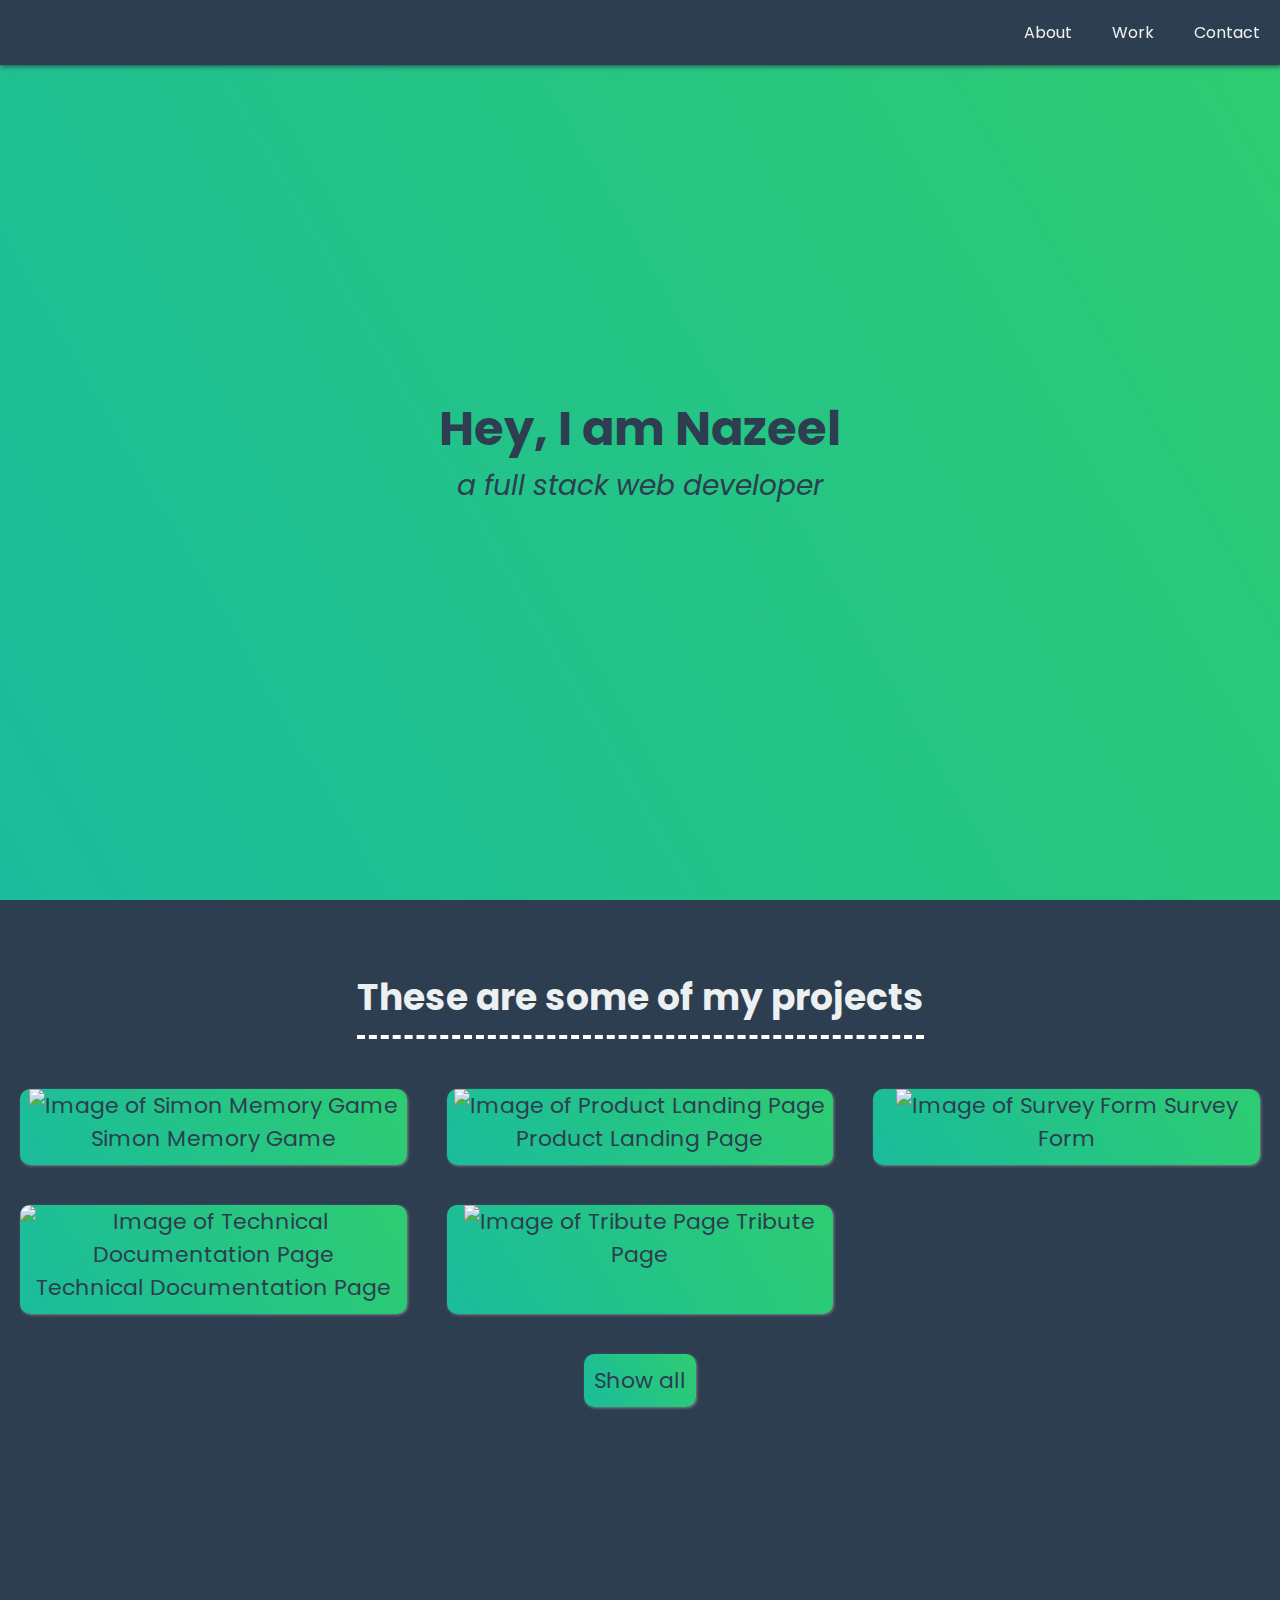
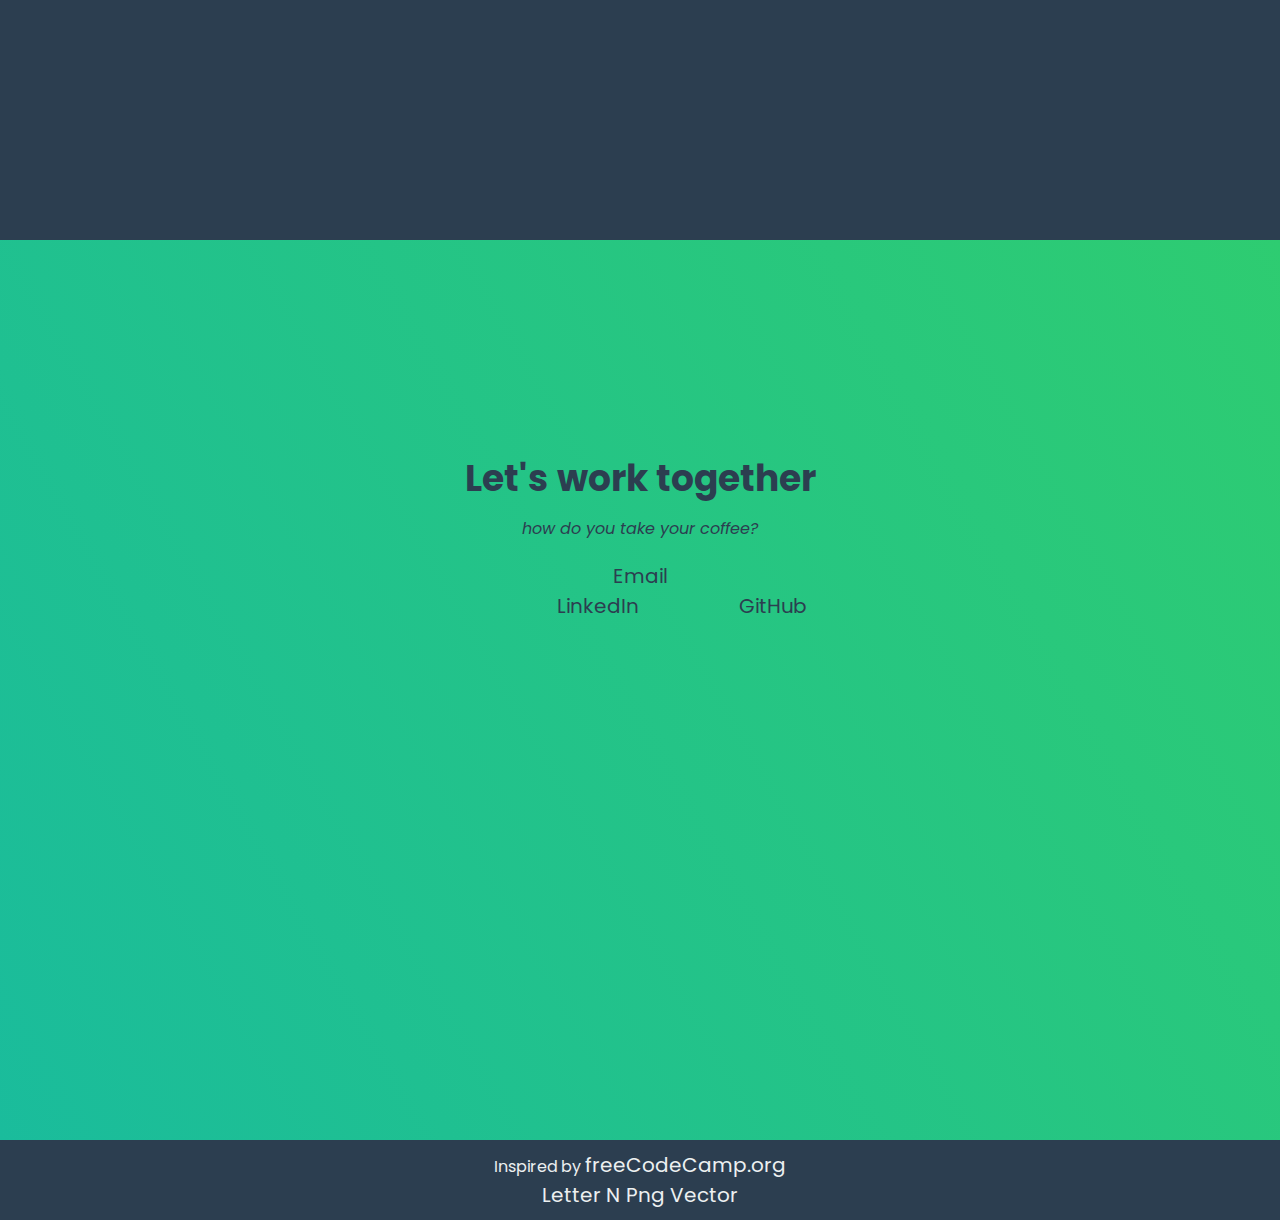
==== index.html @ 3a2ed124 "added github card and favicon" ====
<!DOCTYPE html>
<html>

<head>
    <title>Nazeel Ashraf</title>
    <!-- Fonts -->
    <link rel="preconnect" href="https://fonts.gstatic.com">
    <link href="https://fonts.googleapis.com/css2?family=Poppins&display=swap" rel="stylesheet">

    <!-- Icons -->
    <link href="https://netdna.bootstrapcdn.com/font-awesome/3.2.1/css/font-awesome.css" rel="stylesheet">

    <!-- External CSS -->
    <link href="styles.css" rel="stylesheet">

    <meta name="viewport" content="width=device-width, initial-scale=1, shrink-to-fit=no">

    <link rel="shortcut icon" type="image/x-icon" href="favicon.ico">
</head>

<body>
    <header class="flex flex-end">
        <nav id="navbar">
            <ol class="flex flex-list nav-list">
                <li>
                    <a href="#welcome-section">About</a>
                </li>
                <li>
                    <a href="#projects">Work</a>
                </li>
                <li>
                    <a href="#contact">Contact</a>
                </li>
            </ol>
        </nav>
    </header>

    <main>
        <section id="welcome-section" class="flex flex-center viewport-height gradient-theme">
            <div class="splash-text">
                <h1>Hey, I am Nazeel</h1>
                <span class="description"><em>a full stack web developer</em></span>
            </div>
        </section>

        <section id="projects" class="viewport-height">
            <div class="projects-text">
                <h2 class="border-bottom-dashed">These are some of my projects</h2>
            </div>

            <div class="projects-container">
                <div class="cards-container">
                    <a href="https://codepen.io/nazeelashraf/full/MWJNwgm" target="_blank" class="project-tile">
                        <img class="card-image" src=" https://i.imgur.com/EoYpd8C.png" alt="Image of Simon Memory Game" />
                        Simon Memory Game
                    </a>
                    <a href="https://codepen.io/nazeelashraf/full/yLgGmej" target="_blank" class="project-tile">
                        <img class="card-image" src="https://i.imgur.com/bXOGEH8.png" alt="Image of Product Landing Page" />
                        Product Landing Page
                    </a>
                    <a href="https://codepen.io/nazeelashraf/full/mdRXOvG" target="_blank" class="project-tile">
                        <img class="card-image" src="https://i.imgur.com/xofkkQz.png" alt="Image of Survey Form" />
                        Survey Form
                    </a>
                    <a href="https://codepen.io/nazeelashraf/full/QWdYJBK" target="_blank" class="project-tile">
                        <img class="card-image" src="https://i.imgur.com/psOmDAa.png" alt="Image of Technical Documentation Page" />
                        Technical Documentation Page
                    </a>
                    <a href="https://codepen.io/nazeelashraf/full/NWdawyw" target="_blank" class="project-tile">
                        <img class="card-image" src="https://i.imgur.com/kFS1Tor.png" alt="Image of Tribute Page" />
                        Tribute Page
                    </a>
                </div>
            </div>
            <div class="flex flex-center">
                <a href="https://codepen.io/nazeelashraf/" target="_blank" class="project-tile padding">
                    Show all <i class="icon-chevron-right"></i>
                </a>
            </div>
        </section>

        <section id="contact" class="viewport-height gradient-theme flex flex-center">
            <div class="contact">
                <h2>Let's work together</h2>
                <span><em>how do you take your coffee?</em></span>

                <div class="links-container">
                    <ul class="flex flex-list links">
                        <li class="fancy-link">
                            <a href="mailto:nazeelash@gmail.com" target="_blank">
                                <i class="icon-envelope"></i> Email
                            </a>
                        </li>
                    </ul>
                    <ul class="flex flex-list links">
                        <li class="fancy-link">
                            <a id="linkedin-profile-link" href="https://www.linkedin.com/in/nazeel-ashraf-a59413172/" target="_blank">
                                <i class="icon-linkedin-sign"></i> LinkedIn
                            </a>
                            <div>
                                <iframe src="linkedin.html" class="socials-card" frameborder="0" scrolling="no">
                                    <ul class="flex flex-list links">
                                        <a href="https://www.linkedin.com/in/nazeel-ashraf-a59413172/" target="_blank">
                                            <i class="icon-envelope"></i> LinkedIn
                                        </a>
                                    </ul>
                                </iframe>
                            </div>
                        </li>

                        <li class="fancy-link">
                            <a id="profile-link" href="https://github.com/nazeelashraf" target="_blank">
                                <i class="icon-github"></i> GitHub
                            </a>
                            <div class="scale-to-card" >
                                <div class="github-card" data-github="nazeelashraf" data-width="250" data-height="282" data-theme="medium" target="blank"></div>
                                <script src="//cdn.jsdelivr.net/github-cards/latest/widget.js"></script>
                            </div>
                        </li>
                    </ul>

                    
                </div>
            </div>
        </section>
    </main>

    <footer class="flex flex-center flex-columns">
        <div>
            Inspired by <a href="https://www.freecodecamp.org" class="fancy-link fancy-link-light">freeCodeCamp.org</a>
        </div>
        <div>
            <a href="https://www.freeiconspng.com/img/21884" class="fancy-link fancy-link-light">Letter N Png Vector</a>
        </div>
    </footer>
</body>

</html>
---- styles.css ----
:root {
    --main-color: #2c3e50;
    --light-color: #ecf0f1;
    --dark-color: #2c3e50;
    --default-font: Poppins, Helvetica;
    --accent-color: #2ecc71;
    --splash-primary: #1abc9c;
    --splash-secondary: #2ecc71;
    --gradient-theme: linear-gradient(60deg, var(--splash-primary), var(--splash-secondary));
  }
  
  html {
    scroll-behavior: smooth;
    font-size: 20px;
  }
  
  body {
    padding: 0;
    margin: 0;
    font-family: var(--default-font);
    color: var(--dark-color);
  }
  
  header {
    position: fixed;
    top: 0;
    left: 0;
    width: 100%;
    background-color: var(--main-color);
    box-shadow: 1px 1px 5px var(--dark-color);
    z-index: 1;
  }
  
  .gradient-theme {
    background: var(--gradient-theme);
  }

  .flex-columns {
    flex-flow: column;
  }
  
  .flex {
    display: flex;
  }
  
  .flex-end {
    justify-content: flex-end;
  }
  
  .flex-list {
    list-style: none;
    padding: 0;
    margin: 0;
  }
  
  .nav-list a {
    padding: 20px;
    display: block;
    text-decoration: none;
    color: var(--light-color);
    max-height: var(--header-max-height);
  }
  
  .nav-list a:hover {
    background-color: var(--accent-color);
    color: var(--dark-color);
  }
  
  .flex-center {
    align-items: center;
    justify-content: center;
  }
  
  .viewport-height{
    min-height: 100vh;
  }
  
  #welcome-section {
    padding: 0 10px;
  }
  
  .splash-text {
    text-align: center;
  }
  
  h1 {
    font-size: 3rem;
    margin: 0px;
  }
  
  .description {
    font-size: 1.75rem;
  }
  
  #projects {
    color: var(--light-color);
    background-color: var(--dark-color);
    padding: 20px;
  }
  
  h2 {
    font-size: 2.25rem;
    margin: 0px;
    padding-bottom: 10px;
  }
  
  .border-bottom-dashed {
    border-bottom: dashed 4px white;
  }
  
  .projects-text {
    display: grid;
    justify-content: center;
    text-align: center;
    padding: 50px;
  }
  
  .projects-container {
    max-width: 1280px;
    margin: 0 auto;
  }
  
  .cards-container {
    display: grid;
    grid-template-columns: repeat(auto-fit, minmax(320px, 1fr));
    grid-gap: 40px;
    width: 100%;
    height: auto;
    margin-bottom: 40px;
  }
  
  .project-tile {
    background: var(--gradient-theme);
    border-radius: 10px;
    box-shadow: 1px 1px 3px grey;
    text-align: center;
    padding-bottom: 1rem;
    animation-name: slide-down;
    animation-duration: 0.5s;
    animation-fill-mode: forwards;
  }
  
  a.project-tile {
    text-decoration: none;
    color: var(--dark-color);
    font-size: 1.375rem;
    overflow: hidden;
  }
  
  .card-image {
    height: calc(100% - 40px);
    width: 100%;
    object-fit: cover;
  }
  
  .project-tile:hover {
    animation-name: slide-up;
    animation-duration: 0.5s;
    animation-fill-mode: forwards;
  }
  
  .project-tile.padding {
    padding: 10px;
  }
  
  .contact {
    text-align: center;
    padding: 0 10px;
  }
  
  .links-container {
    margin: 20px 0px;
  }
  
  .links {
    justify-content: space-around;
    flex-wrap: wrap;
  }
  
  .fancy-link a {
    text-decoration: none;
    color: var(--dark-color);
    font-size: 1.25rem;
  }
  
  .fancy-link {
    animation-name: slide-up;
    animation-duration: 0.5s;
    animation-fill-mode: forwards;
  }
  
  .fancy-link:hover {
    animation-name: slide-down;
    animation-duration: 0.5s;
    animation-fill-mode: forwards;
  }
  
  .fancy-link-light {
    text-decoration: none;
    color: var(--light-color);
    font-size: 1.25rem;
  }
  
  footer {
    background: var(--dark-color);
    color: var(--light-color);
    padding: 10px;
  }

  .socials-card {
    width: 250px !important;
    height: 282px !important;
  }
  
  @keyframes slide-up {
    0%{
      transform: translate(0, 0px);
    }
    100%{
      transform: translate(0, -4px);
    }
  }
  
  @keyframes slide-down {
    0%{
      transform: translate(0, -4px);
    }
    100%{
      transform: translate(0, 0px);
    }
  }
  
  @media (min-width: 520px) {
    html {
      font-size: medium;
    }
    
    .project-tile {
      padding-bottom: 0.625rem;
    }

    .scale-to-card {
      transform: scale(0.88, 0.88) translate(0px, -22px);
    }
  }
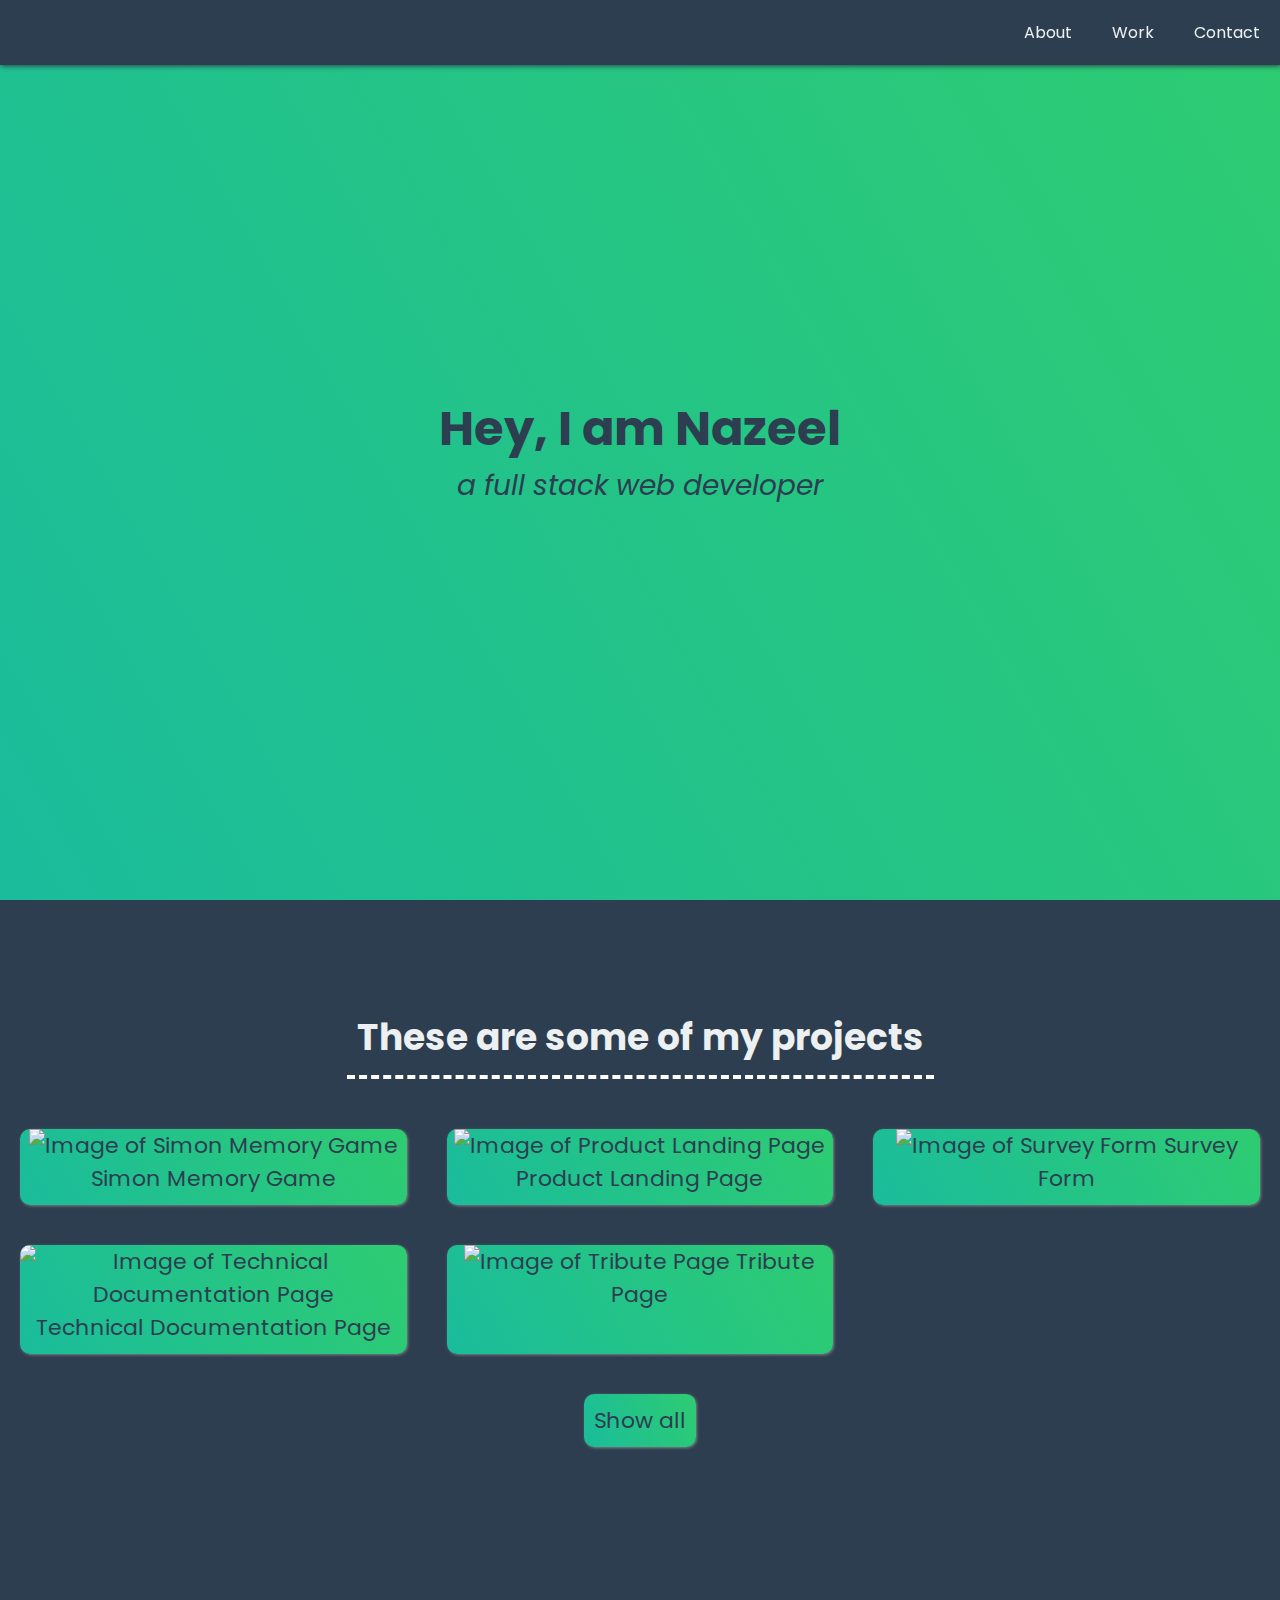
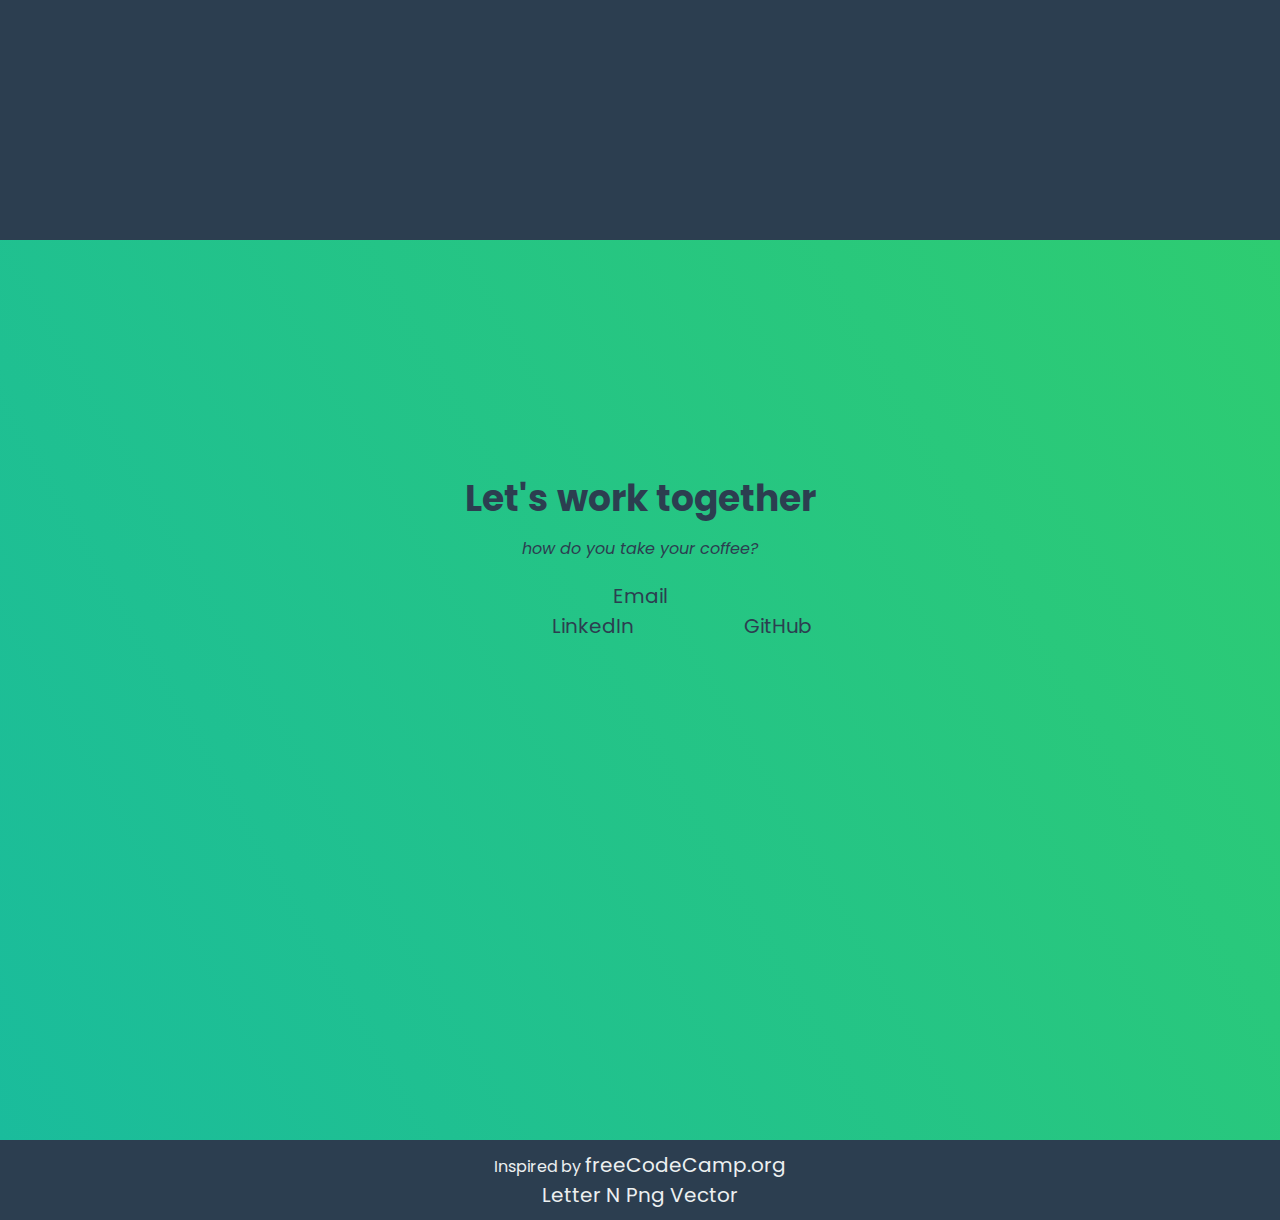
==== commit 50646992: "fixed github splash image" ====
--- a/index.html
+++ b/index.html
@@ -15,7 +15,7 @@
 
     <meta name="viewport" content="width=device-width, initial-scale=1, shrink-to-fit=no">
 
-    <link rel="shortcut icon" type="image/x-icon" href="favicon.ico">
+    <link rel="shortcut icon" type="image/x-icon" href="favicon.png">
 </head>
 
 <body>
@@ -114,7 +114,7 @@
                             </a>
                             <div class="scale-to-card" >
                                 <div class="github-card" data-github="nazeelashraf" data-width="250" data-height="282" data-theme="medium" target="blank"></div>
-                                <script src="//cdn.jsdelivr.net/github-cards/latest/widget.js"></script>
+                                <script src="https://lab.lepture.com/github-cards/widget.js"></script>
                             </div>
                         </li>
                     </ul>
--- a/styles.css
+++ b/styles.css
@@ -101,7 +101,7 @@
   h2 {
     font-size: 2.25rem;
     margin: 0px;
-    padding-bottom: 10px;
+    padding: 40px 10px 10px;
   }
   
   .border-bottom-dashed {
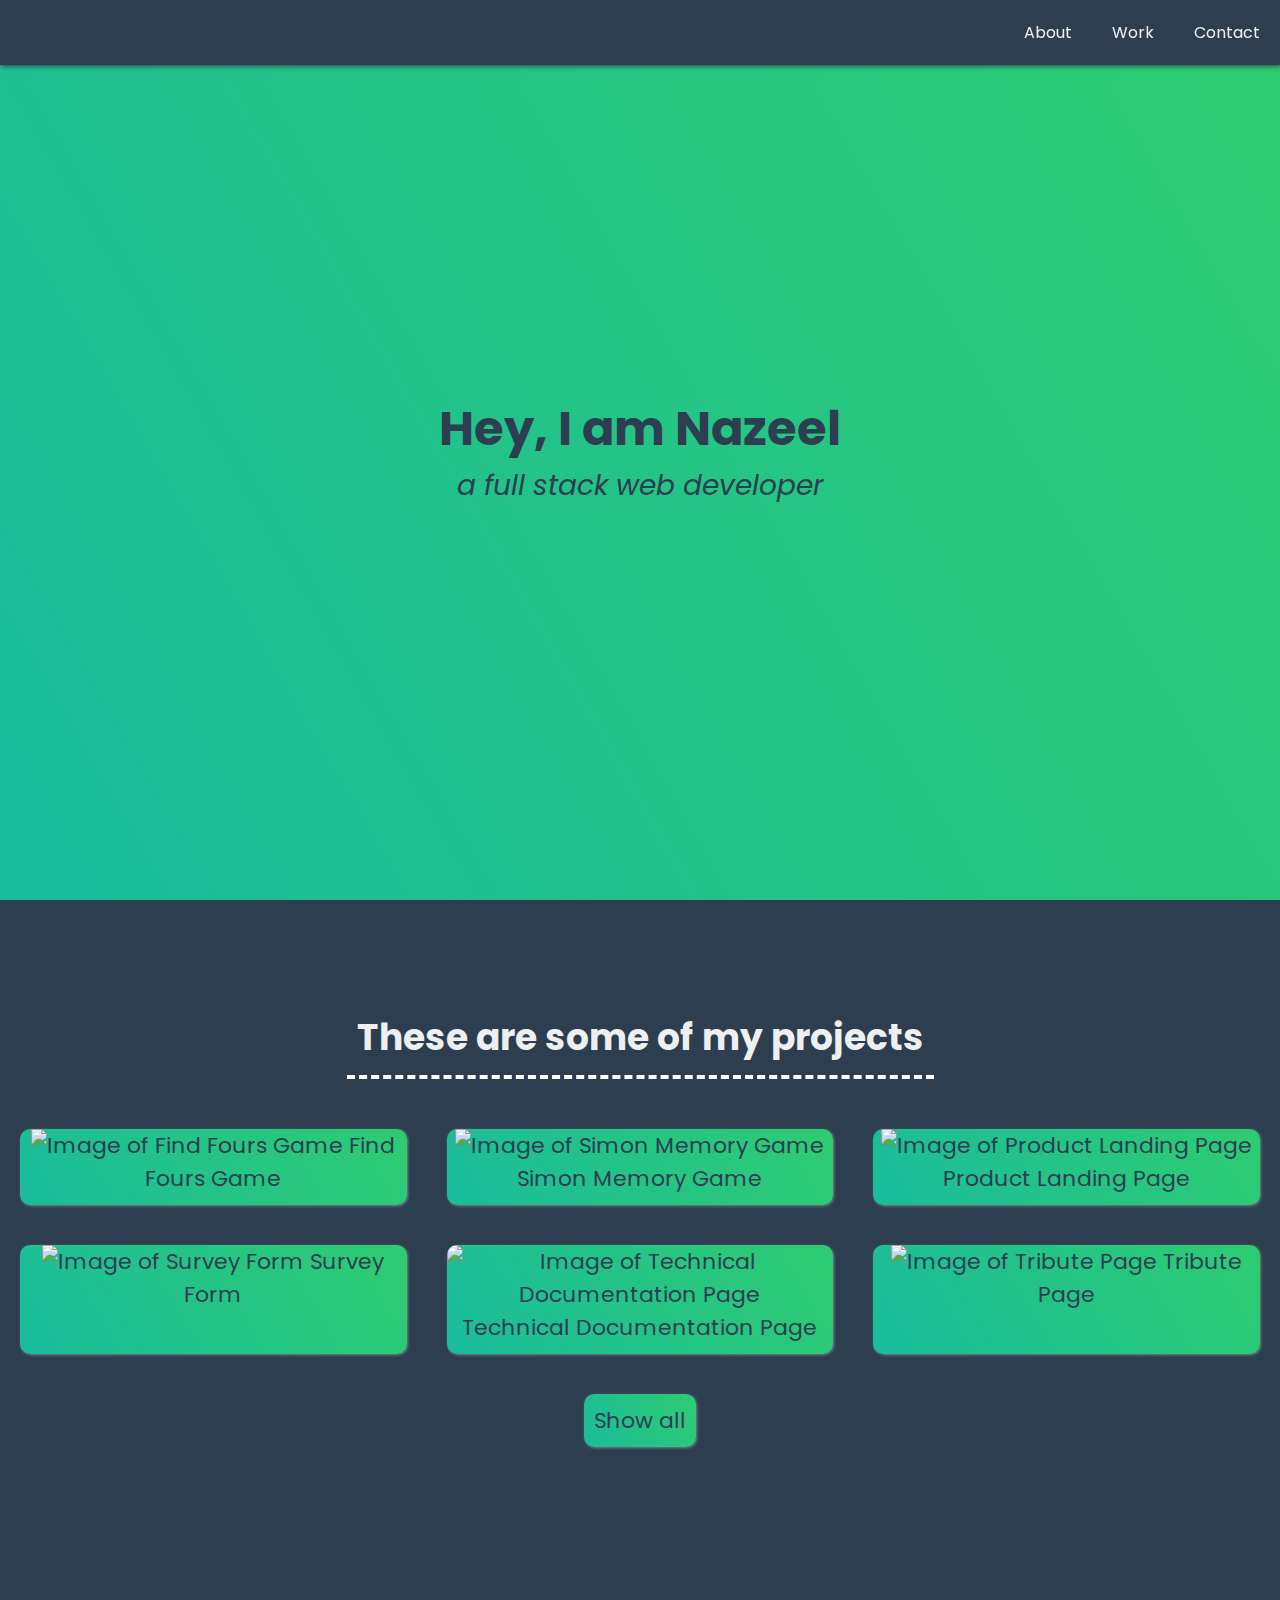
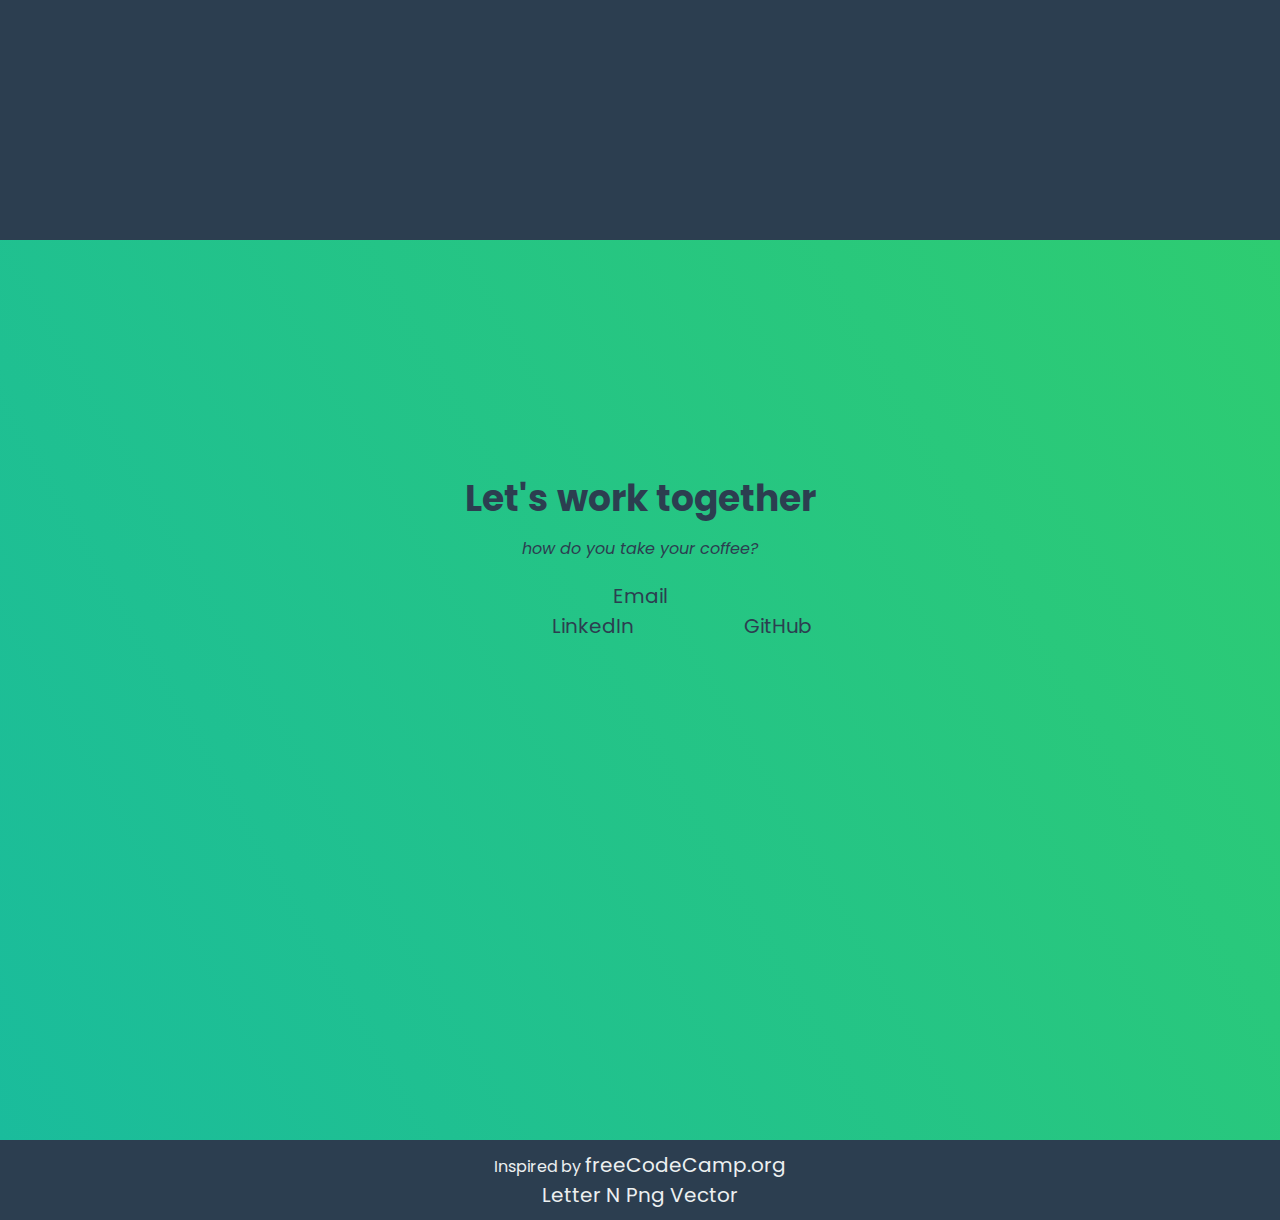
==== commit 7ed6f86a: "added project and google analytics" ====
--- a/index.html
+++ b/index.html
@@ -16,6 +16,17 @@
     <meta name="viewport" content="width=device-width, initial-scale=1, shrink-to-fit=no">
 
     <link rel="shortcut icon" type="image/x-icon" href="favicon.png">
+    
+    <base target="_blank" />
+
+    <script async src="https://www.googletagmanager.com/gtag/js?id=G-NGXXQ9CH3K"></script>
+    <script>
+        window.dataLayer = window.dataLayer || [];
+        function gtag(){dataLayer.push(arguments);}
+        gtag('js', new Date());
+
+        gtag('config', 'G-NGXXQ9CH3K');
+    </script>
 </head>
 
 <body>
@@ -23,13 +34,13 @@
         <nav id="navbar">
             <ol class="flex flex-list nav-list">
                 <li>
-                    <a href="#welcome-section">About</a>
+                    <a href="#welcome-section" target="_self">About</a>
                 </li>
                 <li>
-                    <a href="#projects">Work</a>
+                    <a href="#projects" target="_self">Work</a>
                 </li>
                 <li>
-                    <a href="#contact">Contact</a>
+                    <a href="#contact" target="_self">Contact</a>
                 </li>
             </ol>
         </nav>
@@ -50,30 +61,34 @@
 
             <div class="projects-container">
                 <div class="cards-container">
-                    <a href="https://codepen.io/nazeelashraf/full/MWJNwgm" target="_blank" class="project-tile">
-                        <img class="card-image" src=" https://i.imgur.com/EoYpd8C.png" alt="Image of Simon Memory Game" />
+                    <a href="https://codepen.io/nazeelashraf/full/KKWMeLe" class="project-tile">
+                        <img class="card-image" src="https://i.imgur.com/lHFQt6Q.png" alt="Image of Find Fours Game" />
+                        Find Fours Game
+                    </a>
+                    <a href="https://codepen.io/nazeelashraf/full/MWJNwgm" class="project-tile">
+                        <img class="card-image" src="https://i.imgur.com/EoYpd8C.png" alt="Image of Simon Memory Game" />
                         Simon Memory Game
                     </a>
-                    <a href="https://codepen.io/nazeelashraf/full/yLgGmej" target="_blank" class="project-tile">
+                    <a href="https://codepen.io/nazeelashraf/full/yLgGmej" class="project-tile">
                         <img class="card-image" src="https://i.imgur.com/bXOGEH8.png" alt="Image of Product Landing Page" />
                         Product Landing Page
                     </a>
-                    <a href="https://codepen.io/nazeelashraf/full/mdRXOvG" target="_blank" class="project-tile">
+                    <a href="https://codepen.io/nazeelashraf/full/mdRXOvG" class="project-tile">
                         <img class="card-image" src="https://i.imgur.com/xofkkQz.png" alt="Image of Survey Form" />
                         Survey Form
                     </a>
-                    <a href="https://codepen.io/nazeelashraf/full/QWdYJBK" target="_blank" class="project-tile">
+                    <a href="https://codepen.io/nazeelashraf/full/QWdYJBK" class="project-tile">
                         <img class="card-image" src="https://i.imgur.com/psOmDAa.png" alt="Image of Technical Documentation Page" />
                         Technical Documentation Page
                     </a>
-                    <a href="https://codepen.io/nazeelashraf/full/NWdawyw" target="_blank" class="project-tile">
+                    <a href="https://codepen.io/nazeelashraf/full/NWdawyw" class="project-tile">
                         <img class="card-image" src="https://i.imgur.com/kFS1Tor.png" alt="Image of Tribute Page" />
                         Tribute Page
                     </a>
                 </div>
             </div>
             <div class="flex flex-center">
-                <a href="https://codepen.io/nazeelashraf/" target="_blank" class="project-tile padding">
+                <a href="https://codepen.io/nazeelashraf/" class="project-tile padding">
                     Show all <i class="icon-chevron-right"></i>
                 </a>
             </div>
@@ -87,20 +102,20 @@
                 <div class="links-container">
                     <ul class="flex flex-list links">
                         <li class="fancy-link">
-                            <a href="mailto:nazeelash@gmail.com" target="_blank">
+                            <a href="mailto:nazeelash@gmail.com">
                                 <i class="icon-envelope"></i> Email
                             </a>
                         </li>
                     </ul>
                     <ul class="flex flex-list links">
                         <li class="fancy-link">
-                            <a id="linkedin-profile-link" href="https://www.linkedin.com/in/nazeel-ashraf-a59413172/" target="_blank">
+                            <a id="linkedin-profile-link" href="https://www.linkedin.com/in/nazeel-ashraf-a59413172/">
                                 <i class="icon-linkedin-sign"></i> LinkedIn
                             </a>
                             <div>
                                 <iframe src="linkedin.html" class="socials-card" frameborder="0" scrolling="no">
                                     <ul class="flex flex-list links">
-                                        <a href="https://www.linkedin.com/in/nazeel-ashraf-a59413172/" target="_blank">
+                                        <a href="https://www.linkedin.com/in/nazeel-ashraf-a59413172/">
                                             <i class="icon-envelope"></i> LinkedIn
                                         </a>
                                     </ul>
@@ -109,7 +124,7 @@
                         </li>
 
                         <li class="fancy-link">
-                            <a id="profile-link" href="https://github.com/nazeelashraf" target="_blank">
+                            <a id="profile-link" href="https://github.com/nazeelashraf">
                                 <i class="icon-github"></i> GitHub
                             </a>
                             <div class="scale-to-card" >
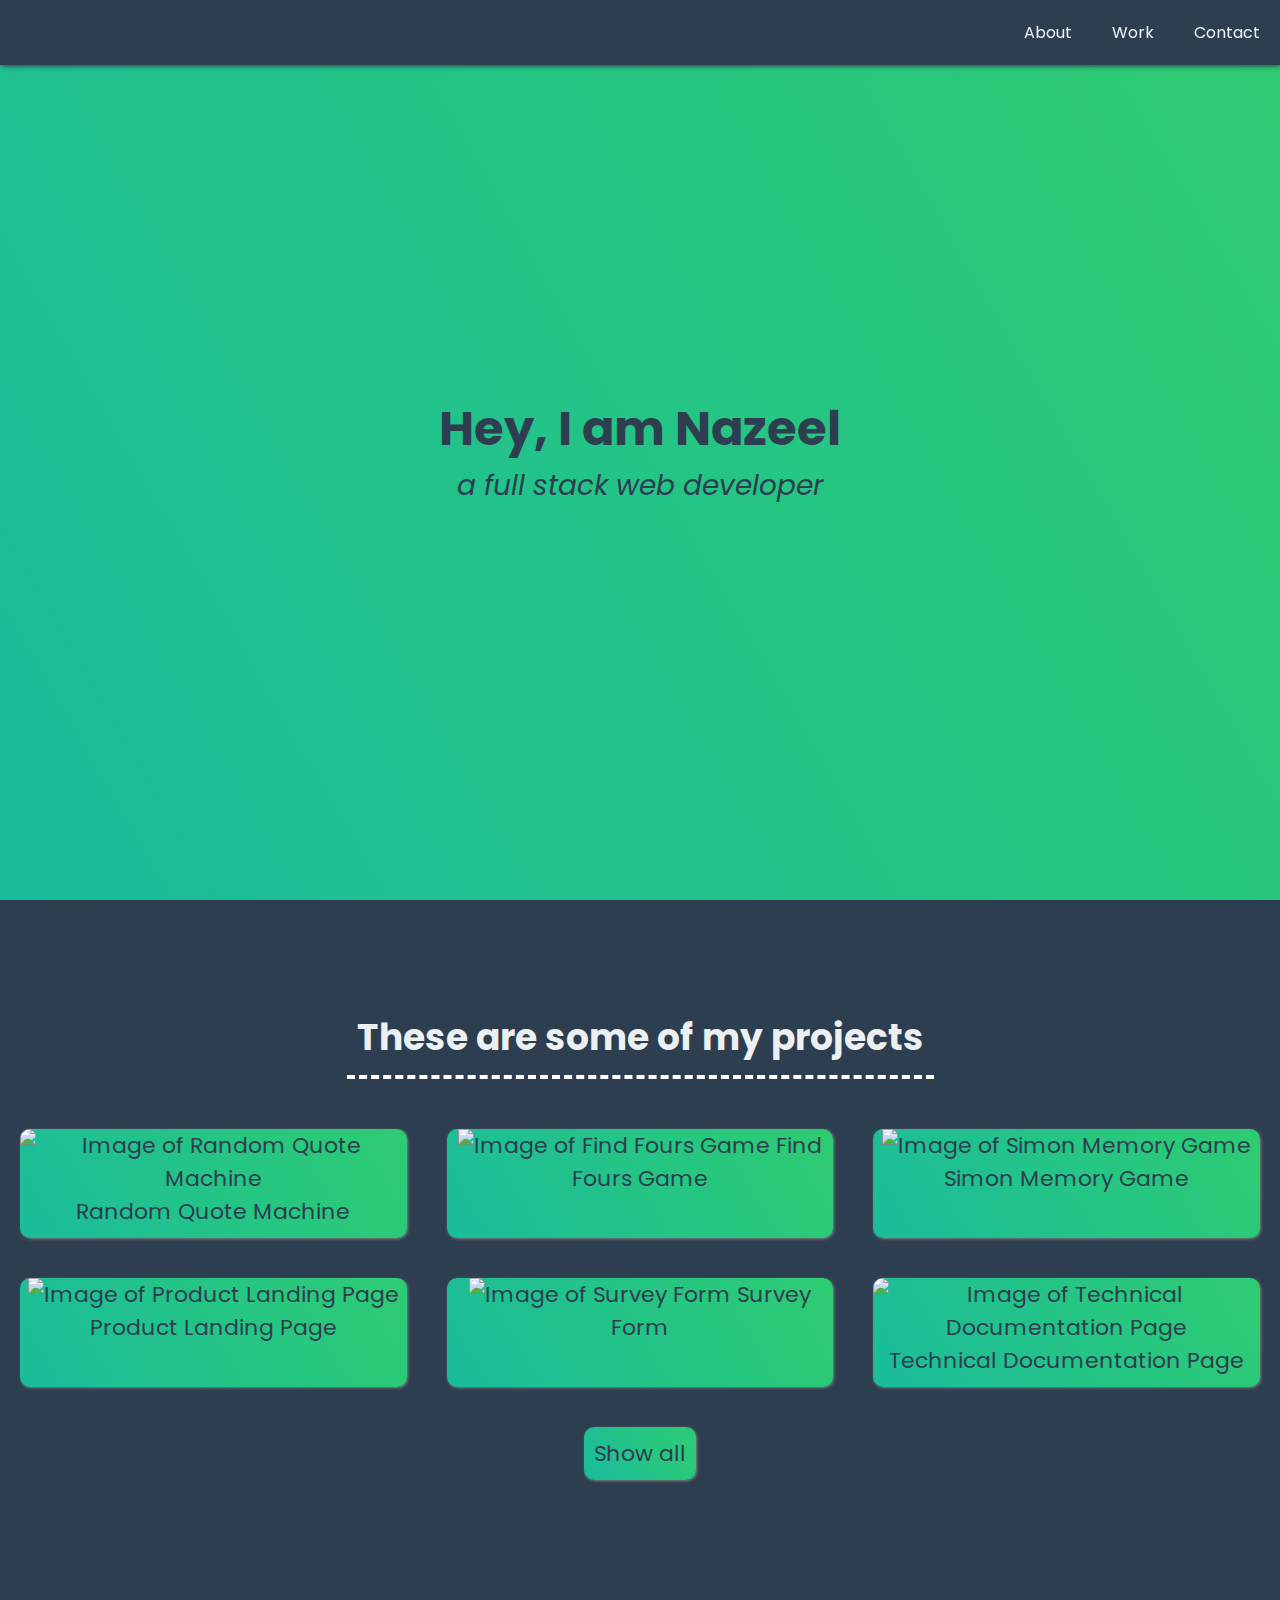
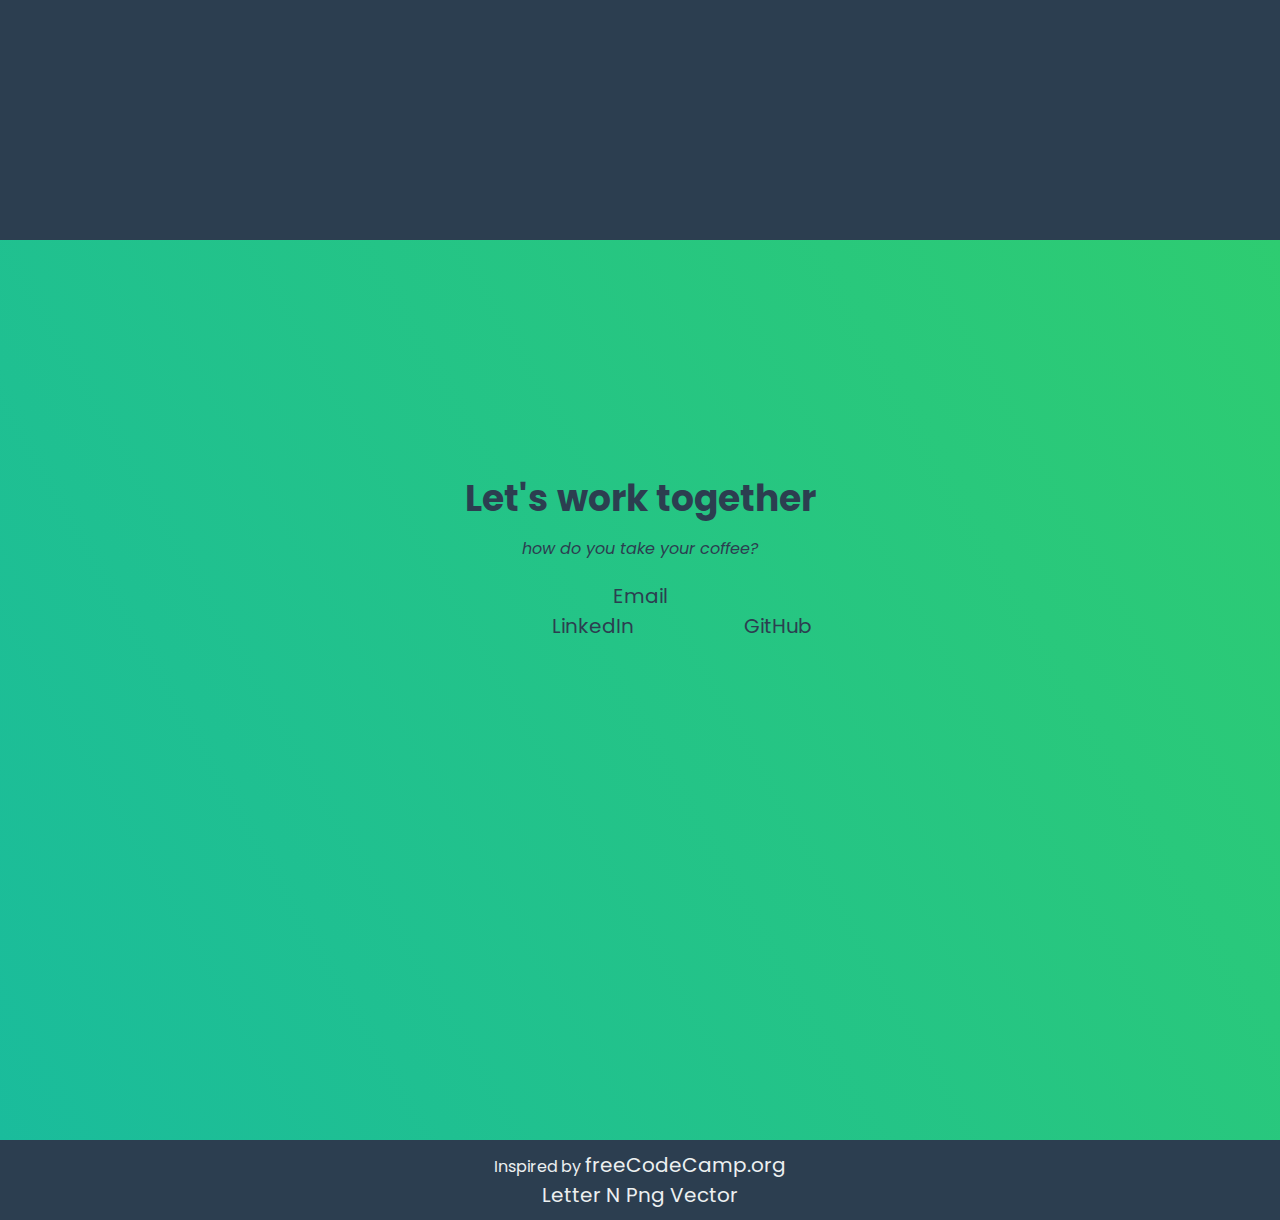
==== commit bcbbaca1: "added project" ====
--- a/index.html
+++ b/index.html
@@ -61,6 +61,10 @@
 
             <div class="projects-container">
                 <div class="cards-container">
+                    <a href="https://codepen.io/nazeelashraf/full/BaWrxxP" class="project-tile">
+                        <img class="card-image" src="https://i.imgur.com/JbRPvN2.png" alt="Image of Random Quote Machine" />
+                        Random Quote Machine
+                    </a>
                     <a href="https://codepen.io/nazeelashraf/full/KKWMeLe" class="project-tile">
                         <img class="card-image" src="https://i.imgur.com/lHFQt6Q.png" alt="Image of Find Fours Game" />
                         Find Fours Game
@@ -80,10 +84,6 @@
                     <a href="https://codepen.io/nazeelashraf/full/QWdYJBK" class="project-tile">
                         <img class="card-image" src="https://i.imgur.com/psOmDAa.png" alt="Image of Technical Documentation Page" />
                         Technical Documentation Page
-                    </a>
-                    <a href="https://codepen.io/nazeelashraf/full/NWdawyw" class="project-tile">
-                        <img class="card-image" src="https://i.imgur.com/kFS1Tor.png" alt="Image of Tribute Page" />
-                        Tribute Page
                     </a>
                 </div>
             </div>
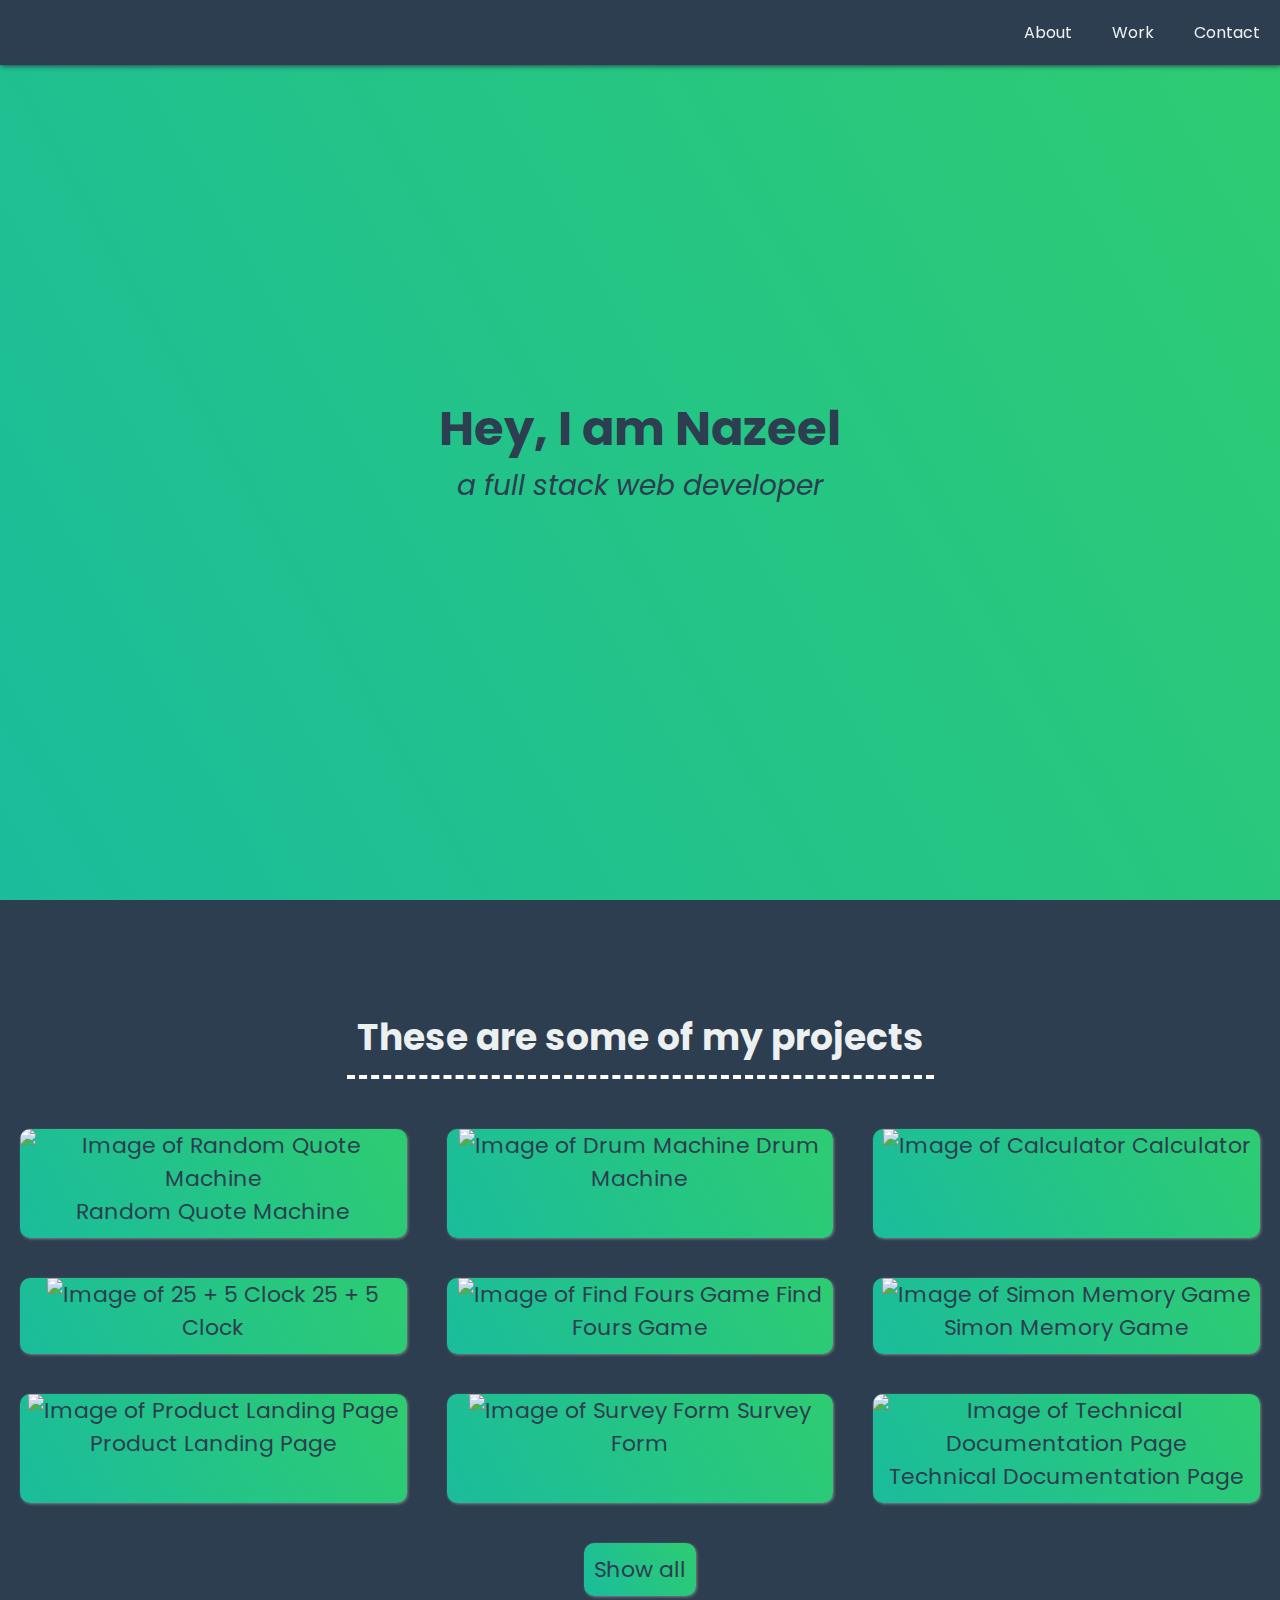
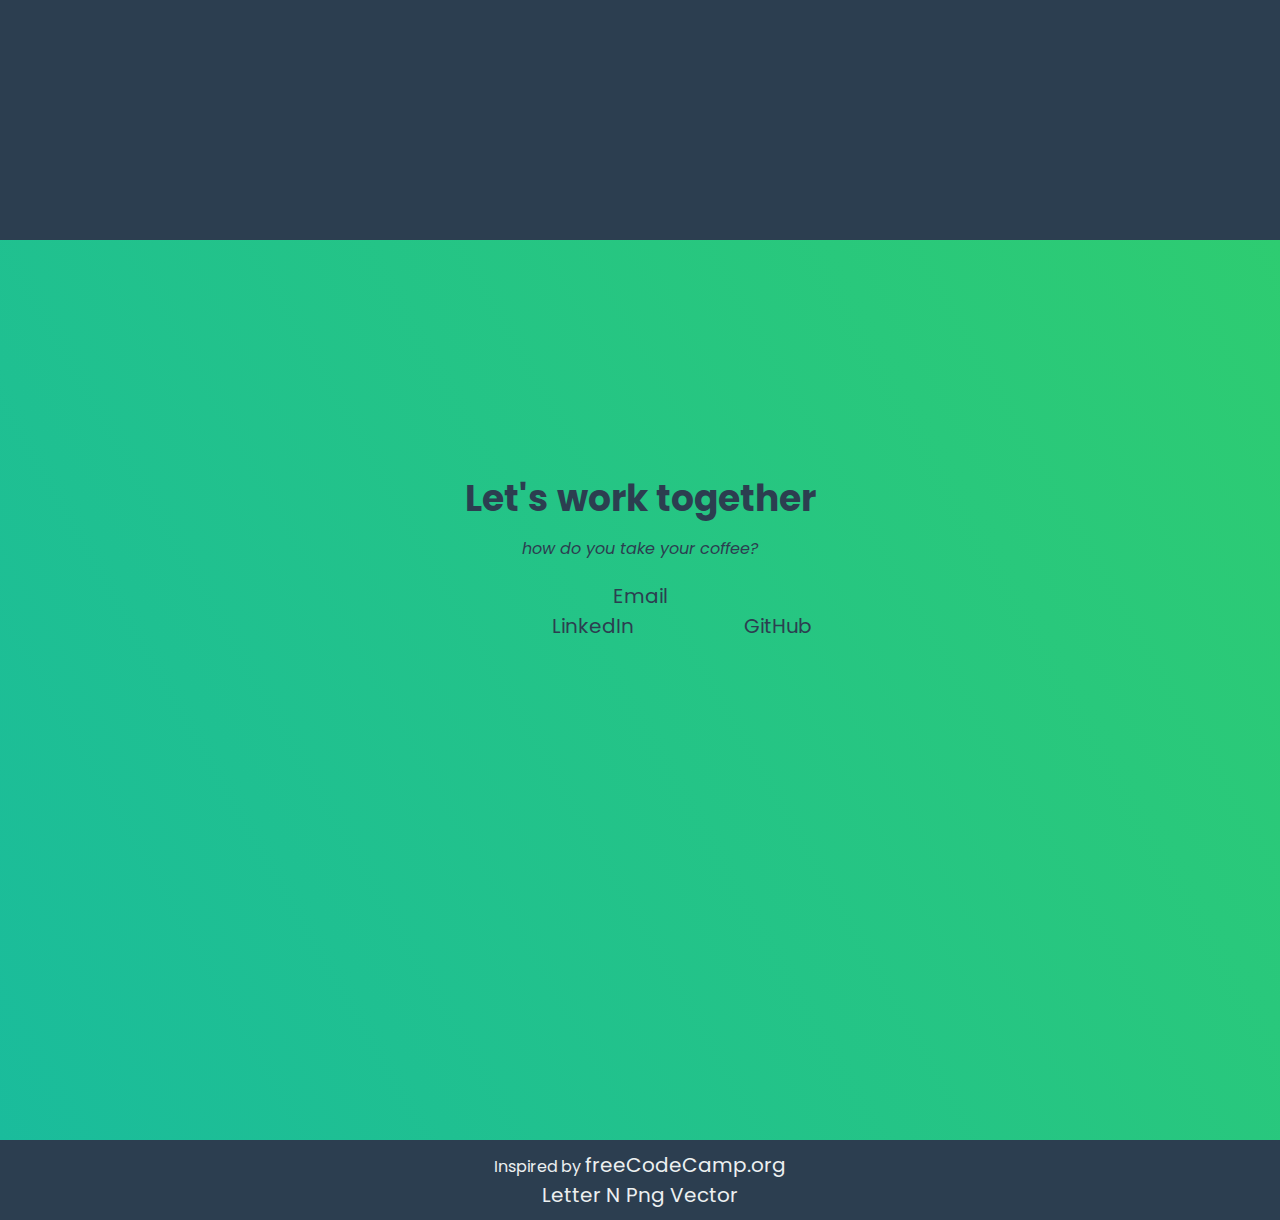
==== commit 3dda0c2d: "added projects" ====
--- a/index.html
+++ b/index.html
@@ -64,6 +64,18 @@
                     <a href="https://codepen.io/nazeelashraf/full/BaWrxxP" class="project-tile">
                         <img class="card-image" src="https://i.imgur.com/JbRPvN2.png" alt="Image of Random Quote Machine" />
                         Random Quote Machine
+                    </a>
+                    <a href="https://codepen.io/nazeelashraf/full/qBrYgbr" class="project-tile">
+                        <img class="card-image" src="https://i.imgur.com/C5dcTjn.png" alt="Image of Drum Machine" />
+                        Drum Machine
+                    </a>
+                    <a href="https://codepen.io/nazeelashraf/full/VwpdvXO" class="project-tile">
+                        <img class="card-image" src="https://i.imgur.com/DEHf3WF.png" alt="Image of Calculator" />
+                        Calculator
+                    </a>
+                    <a href="https://codepen.io/nazeelashraf/full/PopXbyG" class="project-tile">
+                        <img class="card-image" src="https://i.imgur.com/p9hS1oM.png" alt="Image of 25 + 5 Clock" />
+                        25 + 5 Clock
                     </a>
                     <a href="https://codepen.io/nazeelashraf/full/KKWMeLe" class="project-tile">
                         <img class="card-image" src="https://i.imgur.com/lHFQt6Q.png" alt="Image of Find Fours Game" />
